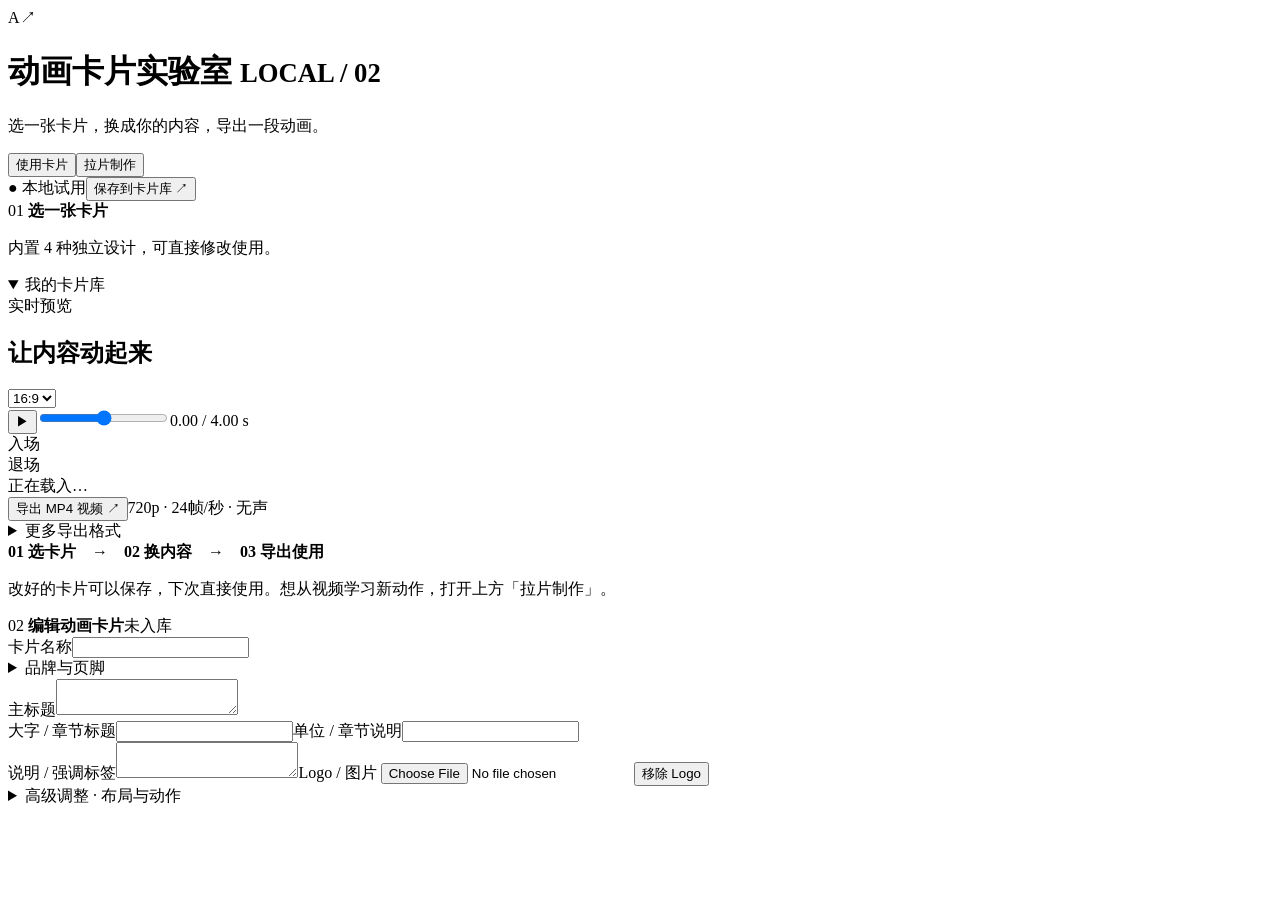
==== web/index.html @ 5bc52fbe "Publish v0.2 free local beta with usage license and setup guide" ====
<!doctype html><html lang="zh-CN"><head><meta charset="utf-8"><meta name="viewport" content="width=device-width,initial-scale=1"><title>动画卡片实验室</title><link rel="stylesheet" href="/style.css"></head><body>
<header><div class="mark">A<span>↗</span></div><div><h1>动画卡片实验室 <small>LOCAL / 02</small></h1><p>选一张卡片，换成你的内容，导出一段动画。</p></div><nav class="mode-nav"><button id="useMode" class="active">使用卡片</button><button id="studyMode">拉片制作</button></nav><span class="local">● 本地试用</span><button id="save" class="primary">保存到卡片库 ↗</button></header>
<main><aside class="left-panel"><div id="templatePanel"><div class="section-title">01 <b>选一张卡片</b></div><div id="templates"></div><p class="hint">内置 4 种独立设计，可直接修改使用。</p></div><section id="referencePanel" hidden><div class="section-title">参考视频 · 手工拉片</div><label class="upload-zone">＋ 选择本地视频<input id="videoFile" type="file" accept="video/mp4,video/quicktime,video/webm,.mov"></label><p id="uploadState" class="hint">MP4 / MOV / WebM，最多250 MB。文件保存在本机。</p><details><summary>已有项目文件路径</summary><label>项目内视频路径<input id="source"></label></details><div class="two"><label>起点 / 秒<input id="start" type="number" min="0" step=".1" value="8"></label><label>终点 / 秒<input id="end" type="number" min="0" step=".1" value="12"></label></div><label>观察记录<textarea id="notes" rows="4" placeholder="元素、动作先后、时间与不确定参数"></textarea></label><button id="analyze">抽帧并保存选段</button><label>手工选择重建结构<select id="studyKind"><option value="chapter">目录转章节</option><option value="emphasis">大字强调</option><option value="compare">数据对比</option><option value="steps">三步流程</option></select></label><p class="hint">每段最多 12 秒。抽帧保留源时间；动作与图层由人观察确认。</p><select id="references" aria-label="已保存参考"></select><video id="reference" controls muted playsinline></video><a id="referenceOpen" target="_blank" rel="noopener">放大播放原片选段 ↗</a><div id="provenance" class="hint"></div><details open><summary>抽帧证据 · 点击定位原片</summary><div id="frames"></div></details><details><summary>观察与待调整项</summary><p id="observations"></p><ul id="pending"></ul></details></section><details class="saved-library" open><summary>我的卡片库</summary><div id="library"></div></details></aside>
<section class="workspace"><div class="toolbar"><div><span class="eyebrow">实时预览</span><h2 id="previewTitle">让内容动起来</h2></div><div class="tabs" hidden><button data-kind="chapter">目录转章节</button><button data-kind="emphasis" class="active">大字强调</button><button data-kind="compare">数据对比</button><button data-kind="steps">流程步骤</button></div><select id="aspect" aria-label="画幅"><option>16:9</option><option>9:16</option></select></div><div class="preview-wrap"><div id="preview"></div></div><div class="playback"><button id="play" aria-label="播放">▶</button><button id="comparePlay" hidden>同播对照</button><input id="seek" aria-label="时间轴" type="range" min="0" max="4" step=".01"><output id="clock">0.00 / 4.00 s</output></div><div class="timeline"><span>入场</span><div id="track"></div><span>退场</span></div><div id="status" role="status">正在载入…</div><div class="export-main"><button id="mp4" class="primary">导出 MP4 视频 ↗</button><span>720p · 24帧/秒 · 无声</span><a id="exportResult" hidden download>下载刚导出的视频 ↓</a></div><details class="other-exports"><summary>更多导出格式</summary><div class="exports"><button id="json">导出卡片 JSON</button><button id="html">导出可播放 HTML</button><button id="svg">导出当前帧 SVG</button></div></details><div class="footnote"><strong>01 选卡片　→　02 换内容　→　03 导出使用</strong><p id="modeHelp">改好的卡片可以保存，下次直接使用。想从视频学习新动作，打开上方「拉片制作」。</p></div></section>
<aside class="controls"><div class="section-title">02 <b>编辑动画卡片</b><span id="dirty">未入库</span></div><label>卡片名称<input id="name"></label><details><summary>品牌与页脚</summary><label>页眉品牌<input id="brand"></label><label>页脚注释<input id="footer"></label></details><label>主标题<textarea id="title" rows="2"></textarea></label><div id="emphasisFields"><div class="two"><label>大字 / 章节标题<input id="value"></label><label>单位 / 章节说明<input id="unit"></label></div></div><div id="compareFields" hidden><label>数据项：每行 名称 | 数值 | 单位<textarea id="rows" rows="3"></textarea></label></div><div id="stepsFields" hidden><label>步骤 / 目录：每行一项<textarea id="steps" rows="3"></textarea></label></div><label>说明 / 强调标签<textarea id="subtitle" rows="2"></textarea></label><label>Logo / 图片 <input id="logo" type="file" accept="image/png,image/jpeg,image/webp"></label><button id="clearLogo">移除 Logo</button><details id="advanced"><summary>高级调整 · 布局与动作</summary><details><summary>布局与颜色</summary><div class="three"><label>字号<input id="font" type="number" min="40" max="130"></label><label>整体缩放<input id="scale" type="number" min=".5" max="1.1" step=".05"></label><label>水平偏移 %<input id="x" type="number" min="-10" max="10"></label></div><label>垂直偏移 %<input id="y" type="range" min="-8" max="8" step="1"></label><div class="three"><label>背景<input id="background" type="color"></label><label>强调色<input id="accent" type="color"></label><label>文字<input id="ink" type="color"></label></div></details><div id="chapterFields" hidden><details><summary>目录转章节 · 阶段参数</summary><div class="two"><label>聚焦开始 / 秒<input id="focusAt" type="number" min="0" max="10" step=".05"></label><label>内容替换 / 秒<input id="swapAt" type="number" min="0" max="15" step=".05"></label><label>缩回开始 / 秒<input id="settleAt" type="number" min="0" max="18" step=".05"></label><label>放大倍数<input id="zoom" type="number" min="1" max="1.35" step=".01"></label><label>选择第几项<input id="selected" type="number" min="1" max="4" step="1"></label></div><p class="hint">阶段时间相对入场触发点。环形光标是可视提示，不是真实鼠标操作。</p></details></div><details><summary>时长与动作</summary><div class="two"><label>总时长 / 秒<input id="duration" type="number" min="1" max="20" step=".1"></label><label>入场动作<select id="style"><option value="rise">淡入上移</option><option value="fade">淡入</option><option value="scale">淡入缩放</option></select></label><label>入场 / 秒<input id="enter" type="number" min=".1" max="3" step=".05"></label><label>淡出 / 秒<input id="exit" type="number" min=".1" max="3" step=".05"></label><label>步骤错开 / 秒<input id="stagger" type="number" min="0" max="2" step=".1"></label><label>缓动<select id="easing"><option value="easeOut">缓出</option><option value="linear">匀速</option></select></label></div></details><details><summary>入场触发 / 词句绑定</summary><label>触发方式<select id="mode"><option value="time">固定秒数</option><option value="phrase">匹配词句</option></select></label><label>固定秒数<input id="triggerTime" type="number" min="0" max="18" step=".1"></label><label>触发词句<input id="phrase"></label><label>第几次匹配<input id="occurrence" type="number" min="1" max="20"></label><label>人工时间标记：秒数 | 词句<textarea id="cues" rows="4"></textarea></label><p class="hint">时间相对卡片起点；修改标记后重新匹配。没有音频自动对齐，找不到词句会阻止入库。</p></details></details></aside></main><script src="/renderer.js"></script><script src="/app.js"></script><script src="/trial.js"></script></body></html>
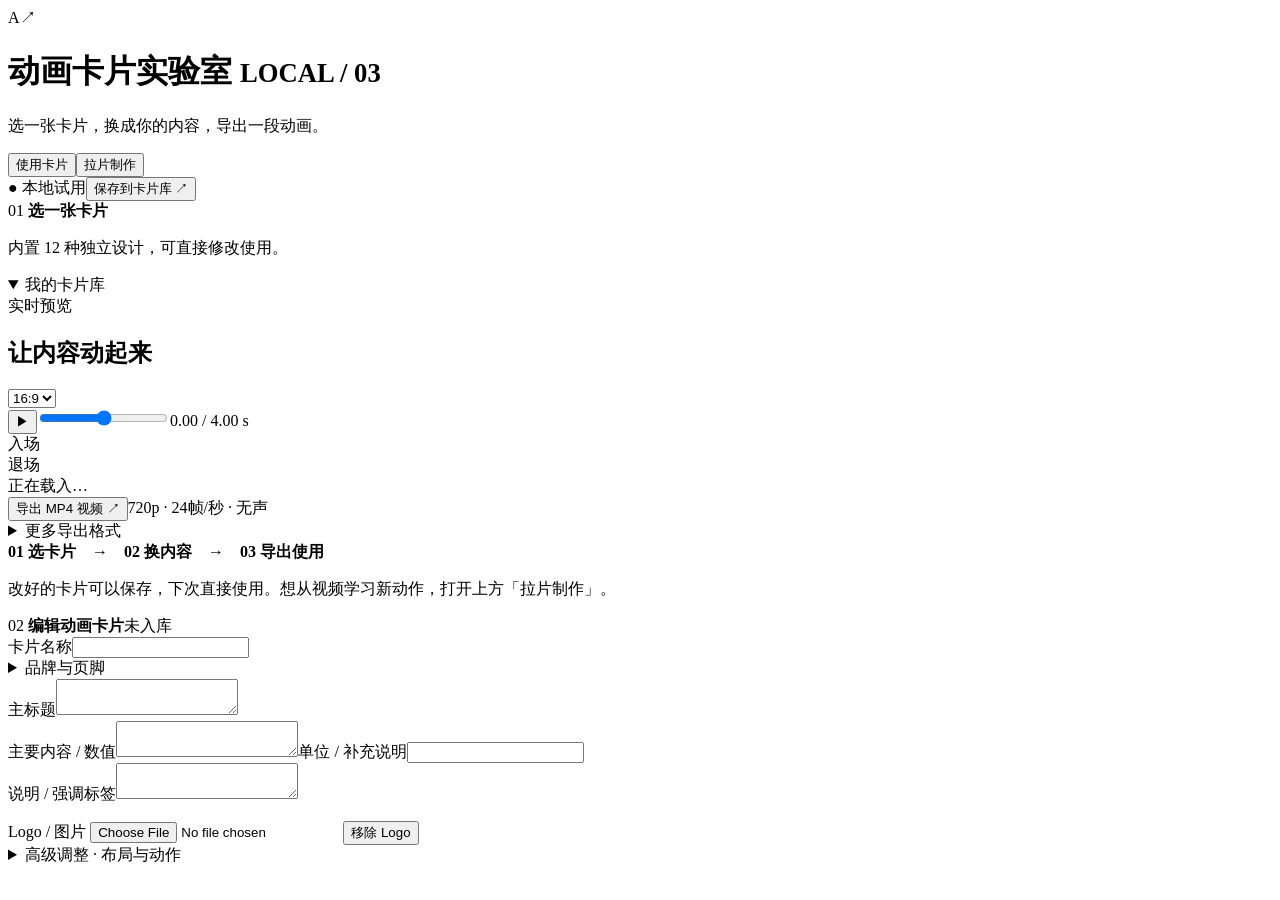
==== commit 806dac04: "Expand free beta to 12 editable animation cards with landscape and portrait export" ====
--- a/web/index.html
+++ b/web/index.html
@@ -1,5 +1,5 @@
 <!doctype html><html lang="zh-CN"><head><meta charset="utf-8"><meta name="viewport" content="width=device-width,initial-scale=1"><title>动画卡片实验室</title><link rel="stylesheet" href="/style.css"></head><body>
-<header><div class="mark">A<span>↗</span></div><div><h1>动画卡片实验室 <small>LOCAL / 02</small></h1><p>选一张卡片，换成你的内容，导出一段动画。</p></div><nav class="mode-nav"><button id="useMode" class="active">使用卡片</button><button id="studyMode">拉片制作</button></nav><span class="local">● 本地试用</span><button id="save" class="primary">保存到卡片库 ↗</button></header>
-<main><aside class="left-panel"><div id="templatePanel"><div class="section-title">01 <b>选一张卡片</b></div><div id="templates"></div><p class="hint">内置 4 种独立设计，可直接修改使用。</p></div><section id="referencePanel" hidden><div class="section-title">参考视频 · 手工拉片</div><label class="upload-zone">＋ 选择本地视频<input id="videoFile" type="file" accept="video/mp4,video/quicktime,video/webm,.mov"></label><p id="uploadState" class="hint">MP4 / MOV / WebM，最多250 MB。文件保存在本机。</p><details><summary>已有项目文件路径</summary><label>项目内视频路径<input id="source"></label></details><div class="two"><label>起点 / 秒<input id="start" type="number" min="0" step=".1" value="8"></label><label>终点 / 秒<input id="end" type="number" min="0" step=".1" value="12"></label></div><label>观察记录<textarea id="notes" rows="4" placeholder="元素、动作先后、时间与不确定参数"></textarea></label><button id="analyze">抽帧并保存选段</button><label>手工选择重建结构<select id="studyKind"><option value="chapter">目录转章节</option><option value="emphasis">大字强调</option><option value="compare">数据对比</option><option value="steps">三步流程</option></select></label><p class="hint">每段最多 12 秒。抽帧保留源时间；动作与图层由人观察确认。</p><select id="references" aria-label="已保存参考"></select><video id="reference" controls muted playsinline></video><a id="referenceOpen" target="_blank" rel="noopener">放大播放原片选段 ↗</a><div id="provenance" class="hint"></div><details open><summary>抽帧证据 · 点击定位原片</summary><div id="frames"></div></details><details><summary>观察与待调整项</summary><p id="observations"></p><ul id="pending"></ul></details></section><details class="saved-library" open><summary>我的卡片库</summary><div id="library"></div></details></aside>
+<header><div class="mark">A<span>↗</span></div><div><h1>动画卡片实验室 <small>LOCAL / 03</small></h1><p>选一张卡片，换成你的内容，导出一段动画。</p></div><nav class="mode-nav"><button id="useMode" class="active">使用卡片</button><button id="studyMode">拉片制作</button></nav><span class="local">● 本地试用</span><button id="save" class="primary">保存到卡片库 ↗</button></header>
+<main><aside class="left-panel"><div id="templatePanel"><div class="section-title">01 <b>选一张卡片</b></div><div id="templates"></div><p class="hint">内置 12 种独立设计，可直接修改使用。</p></div><section id="referencePanel" hidden><div class="section-title">参考视频 · 手工拉片</div><label class="upload-zone">＋ 选择本地视频<input id="videoFile" type="file" accept="video/mp4,video/quicktime,video/webm,.mov"></label><p id="uploadState" class="hint">MP4 / MOV / WebM，最多250 MB。文件保存在本机。</p><details><summary>已有项目文件路径</summary><label>项目内视频路径<input id="source"></label></details><div class="two"><label>起点 / 秒<input id="start" type="number" min="0" step=".1" value="8"></label><label>终点 / 秒<input id="end" type="number" min="0" step=".1" value="12"></label></div><label>观察记录<textarea id="notes" rows="4" placeholder="元素、动作先后、时间与不确定参数"></textarea></label><button id="analyze">抽帧并保存选段</button><label>手工选择重建结构<select id="studyKind"><option value="chapter">目录转章节</option><option value="emphasis">大字强调</option><option value="compare">数据对比</option><option value="steps">三步流程</option></select></label><p class="hint">每段最多 12 秒。抽帧保留源时间；动作与图层由人观察确认。</p><select id="references" aria-label="已保存参考"></select><video id="reference" controls muted playsinline></video><a id="referenceOpen" target="_blank" rel="noopener">放大播放原片选段 ↗</a><div id="provenance" class="hint"></div><details open><summary>抽帧证据 · 点击定位原片</summary><div id="frames"></div></details><details><summary>观察与待调整项</summary><p id="observations"></p><ul id="pending"></ul></details></section><details class="saved-library" open><summary>我的卡片库</summary><div id="library"></div></details></aside>
 <section class="workspace"><div class="toolbar"><div><span class="eyebrow">实时预览</span><h2 id="previewTitle">让内容动起来</h2></div><div class="tabs" hidden><button data-kind="chapter">目录转章节</button><button data-kind="emphasis" class="active">大字强调</button><button data-kind="compare">数据对比</button><button data-kind="steps">流程步骤</button></div><select id="aspect" aria-label="画幅"><option>16:9</option><option>9:16</option></select></div><div class="preview-wrap"><div id="preview"></div></div><div class="playback"><button id="play" aria-label="播放">▶</button><button id="comparePlay" hidden>同播对照</button><input id="seek" aria-label="时间轴" type="range" min="0" max="4" step=".01"><output id="clock">0.00 / 4.00 s</output></div><div class="timeline"><span>入场</span><div id="track"></div><span>退场</span></div><div id="status" role="status">正在载入…</div><div class="export-main"><button id="mp4" class="primary">导出 MP4 视频 ↗</button><span>720p · 24帧/秒 · 无声</span><a id="exportResult" hidden download>下载刚导出的视频 ↓</a></div><details class="other-exports"><summary>更多导出格式</summary><div class="exports"><button id="json">导出卡片 JSON</button><button id="html">导出可播放 HTML</button><button id="svg">导出当前帧 SVG</button></div></details><div class="footnote"><strong>01 选卡片　→　02 换内容　→　03 导出使用</strong><p id="modeHelp">改好的卡片可以保存，下次直接使用。想从视频学习新动作，打开上方「拉片制作」。</p></div></section>
-<aside class="controls"><div class="section-title">02 <b>编辑动画卡片</b><span id="dirty">未入库</span></div><label>卡片名称<input id="name"></label><details><summary>品牌与页脚</summary><label>页眉品牌<input id="brand"></label><label>页脚注释<input id="footer"></label></details><label>主标题<textarea id="title" rows="2"></textarea></label><div id="emphasisFields"><div class="two"><label>大字 / 章节标题<input id="value"></label><label>单位 / 章节说明<input id="unit"></label></div></div><div id="compareFields" hidden><label>数据项：每行 名称 | 数值 | 单位<textarea id="rows" rows="3"></textarea></label></div><div id="stepsFields" hidden><label>步骤 / 目录：每行一项<textarea id="steps" rows="3"></textarea></label></div><label>说明 / 强调标签<textarea id="subtitle" rows="2"></textarea></label><label>Logo / 图片 <input id="logo" type="file" accept="image/png,image/jpeg,image/webp"></label><button id="clearLogo">移除 Logo</button><details id="advanced"><summary>高级调整 · 布局与动作</summary><details><summary>布局与颜色</summary><div class="three"><label>字号<input id="font" type="number" min="40" max="130"></label><label>整体缩放<input id="scale" type="number" min=".5" max="1.1" step=".05"></label><label>水平偏移 %<input id="x" type="number" min="-10" max="10"></label></div><label>垂直偏移 %<input id="y" type="range" min="-8" max="8" step="1"></label><div class="three"><label>背景<input id="background" type="color"></label><label>强调色<input id="accent" type="color"></label><label>文字<input id="ink" type="color"></label></div></details><div id="chapterFields" hidden><details><summary>目录转章节 · 阶段参数</summary><div class="two"><label>聚焦开始 / 秒<input id="focusAt" type="number" min="0" max="10" step=".05"></label><label>内容替换 / 秒<input id="swapAt" type="number" min="0" max="15" step=".05"></label><label>缩回开始 / 秒<input id="settleAt" type="number" min="0" max="18" step=".05"></label><label>放大倍数<input id="zoom" type="number" min="1" max="1.35" step=".01"></label><label>选择第几项<input id="selected" type="number" min="1" max="4" step="1"></label></div><p class="hint">阶段时间相对入场触发点。环形光标是可视提示，不是真实鼠标操作。</p></details></div><details><summary>时长与动作</summary><div class="two"><label>总时长 / 秒<input id="duration" type="number" min="1" max="20" step=".1"></label><label>入场动作<select id="style"><option value="rise">淡入上移</option><option value="fade">淡入</option><option value="scale">淡入缩放</option></select></label><label>入场 / 秒<input id="enter" type="number" min=".1" max="3" step=".05"></label><label>淡出 / 秒<input id="exit" type="number" min=".1" max="3" step=".05"></label><label>步骤错开 / 秒<input id="stagger" type="number" min="0" max="2" step=".1"></label><label>缓动<select id="easing"><option value="easeOut">缓出</option><option value="linear">匀速</option></select></label></div></details><details><summary>入场触发 / 词句绑定</summary><label>触发方式<select id="mode"><option value="time">固定秒数</option><option value="phrase">匹配词句</option></select></label><label>固定秒数<input id="triggerTime" type="number" min="0" max="18" step=".1"></label><label>触发词句<input id="phrase"></label><label>第几次匹配<input id="occurrence" type="number" min="1" max="20"></label><label>人工时间标记：秒数 | 词句<textarea id="cues" rows="4"></textarea></label><p class="hint">时间相对卡片起点；修改标记后重新匹配。没有音频自动对齐，找不到词句会阻止入库。</p></details></details></aside></main><script src="/renderer.js"></script><script src="/app.js"></script><script src="/trial.js"></script></body></html>
+<aside class="controls"><div class="section-title">02 <b>编辑动画卡片</b><span id="dirty">未入库</span></div><label>卡片名称<input id="name"></label><details><summary>品牌与页脚</summary><label>页眉品牌<input id="brand"></label><label>页脚注释<input id="footer"></label></details><label>主标题<textarea id="title" rows="2"></textarea></label><div id="emphasisFields"><div class="two"><label>主要内容 / 数值<textarea id="value" rows="2"></textarea></label><label>单位 / 补充说明<input id="unit"></label></div></div><div id="compareFields" hidden><label>数据项：每行 名称 | 数值 | 单位<textarea id="rows" rows="3"></textarea></label></div><div id="stepsFields" hidden><label>列表 / 步骤 / 目录：每行一项<textarea id="steps" rows="3"></textarea></label></div><label>说明 / 强调标签<textarea id="subtitle" rows="2"></textarea></label><p id="cardFieldHint" class="hint"></p><label>Logo / 图片 <input id="logo" type="file" accept="image/png,image/jpeg,image/webp"></label><button id="clearLogo">移除 Logo</button><details id="advanced"><summary>高级调整 · 布局与动作</summary><details><summary>布局与颜色</summary><div class="three"><label>字号<input id="font" type="number" min="40" max="130"></label><label>整体缩放<input id="scale" type="number" min=".5" max="1.1" step=".05"></label><label>水平偏移 %<input id="x" type="number" min="-10" max="10"></label></div><label>垂直偏移 %<input id="y" type="range" min="-8" max="8" step="1"></label><div class="three"><label>背景<input id="background" type="color"></label><label>强调色<input id="accent" type="color"></label><label>文字<input id="ink" type="color"></label></div></details><div id="chapterFields" hidden><details><summary>目录转章节 · 阶段参数</summary><div class="two"><label>聚焦开始 / 秒<input id="focusAt" type="number" min="0" max="10" step=".05"></label><label>内容替换 / 秒<input id="swapAt" type="number" min="0" max="15" step=".05"></label><label>缩回开始 / 秒<input id="settleAt" type="number" min="0" max="18" step=".05"></label><label>放大倍数<input id="zoom" type="number" min="1" max="1.35" step=".01"></label><label>选择第几项<input id="selected" type="number" min="1" max="4" step="1"></label></div><p class="hint">阶段时间相对入场触发点。环形光标是可视提示，不是真实鼠标操作。</p></details></div><details><summary>时长与动作</summary><div class="two"><label>总时长 / 秒<input id="duration" type="number" min="1" max="20" step=".1"></label><label>入场动作<select id="style"><option value="rise">淡入上移</option><option value="fade">淡入</option><option value="scale">淡入缩放</option></select></label><label>入场 / 秒<input id="enter" type="number" min=".1" max="3" step=".05"></label><label>淡出 / 秒<input id="exit" type="number" min=".1" max="3" step=".05"></label><label>步骤错开 / 秒<input id="stagger" type="number" min="0" max="2" step=".1"></label><label>缓动<select id="easing"><option value="easeOut">缓出</option><option value="linear">匀速</option></select></label></div></details><details><summary>入场触发 / 词句绑定</summary><label>触发方式<select id="mode"><option value="time">固定秒数</option><option value="phrase">匹配词句</option></select></label><label>固定秒数<input id="triggerTime" type="number" min="0" max="18" step=".1"></label><label>触发词句<input id="phrase"></label><label>第几次匹配<input id="occurrence" type="number" min="1" max="20"></label><label>人工时间标记：秒数 | 词句<textarea id="cues" rows="4"></textarea></label><p class="hint">时间相对卡片起点；修改标记后重新匹配。没有音频自动对齐，找不到词句会阻止入库。</p></details></details></aside></main><script src="/renderer.js"></script><script src="/app.js"></script><script src="/trial.js"></script></body></html>
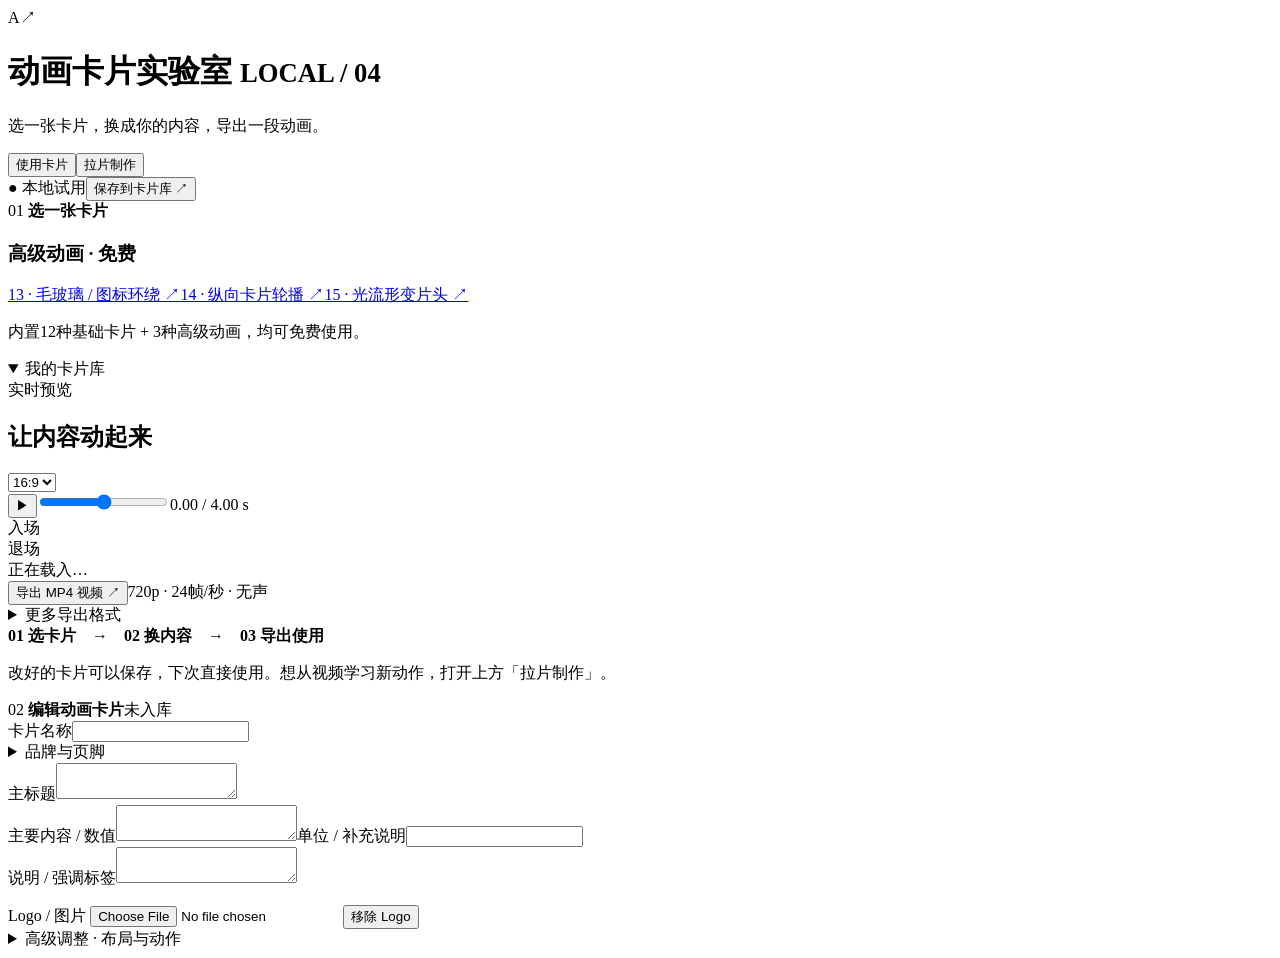
==== commit 93759251: "Release v0.4: three advanced free templates and local agent API" ====
--- a/web/index.html
+++ b/web/index.html
@@ -1,5 +1,5 @@
 <!doctype html><html lang="zh-CN"><head><meta charset="utf-8"><meta name="viewport" content="width=device-width,initial-scale=1"><title>动画卡片实验室</title><link rel="stylesheet" href="/style.css"></head><body>
-<header><div class="mark">A<span>↗</span></div><div><h1>动画卡片实验室 <small>LOCAL / 03</small></h1><p>选一张卡片，换成你的内容，导出一段动画。</p></div><nav class="mode-nav"><button id="useMode" class="active">使用卡片</button><button id="studyMode">拉片制作</button></nav><span class="local">● 本地试用</span><button id="save" class="primary">保存到卡片库 ↗</button></header>
-<main><aside class="left-panel"><div id="templatePanel"><div class="section-title">01 <b>选一张卡片</b></div><div id="templates"></div><p class="hint">内置 12 种独立设计，可直接修改使用。</p></div><section id="referencePanel" hidden><div class="section-title">参考视频 · 手工拉片</div><label class="upload-zone">＋ 选择本地视频<input id="videoFile" type="file" accept="video/mp4,video/quicktime,video/webm,.mov"></label><p id="uploadState" class="hint">MP4 / MOV / WebM，最多250 MB。文件保存在本机。</p><details><summary>已有项目文件路径</summary><label>项目内视频路径<input id="source"></label></details><div class="two"><label>起点 / 秒<input id="start" type="number" min="0" step=".1" value="8"></label><label>终点 / 秒<input id="end" type="number" min="0" step=".1" value="12"></label></div><label>观察记录<textarea id="notes" rows="4" placeholder="元素、动作先后、时间与不确定参数"></textarea></label><button id="analyze">抽帧并保存选段</button><label>手工选择重建结构<select id="studyKind"><option value="chapter">目录转章节</option><option value="emphasis">大字强调</option><option value="compare">数据对比</option><option value="steps">三步流程</option></select></label><p class="hint">每段最多 12 秒。抽帧保留源时间；动作与图层由人观察确认。</p><select id="references" aria-label="已保存参考"></select><video id="reference" controls muted playsinline></video><a id="referenceOpen" target="_blank" rel="noopener">放大播放原片选段 ↗</a><div id="provenance" class="hint"></div><details open><summary>抽帧证据 · 点击定位原片</summary><div id="frames"></div></details><details><summary>观察与待调整项</summary><p id="observations"></p><ul id="pending"></ul></details></section><details class="saved-library" open><summary>我的卡片库</summary><div id="library"></div></details></aside>
+<header><div class="mark">A<span>↗</span></div><div><h1>动画卡片实验室 <small>LOCAL / 04</small></h1><p>选一张卡片，换成你的内容，导出一段动画。</p></div><nav class="mode-nav"><button id="useMode" class="active">使用卡片</button><button id="studyMode">拉片制作</button></nav><span class="local">● 本地试用</span><button id="save" class="primary">保存到卡片库 ↗</button></header>
+<main><aside class="left-panel"><div id="templatePanel"><div class="section-title">01 <b>选一张卡片</b></div><div id="templates"></div><div class="advanced-links"><h3>高级动画 · 免费</h3><a href="/advanced/orbit/index.html">13 · 毛玻璃 / 图标环绕 ↗</a><a href="/advanced/studies/index.html?kind=carousel">14 · 纵向卡片轮播 ↗</a><a href="/advanced/studies/index.html?kind=gradient">15 · 光流形变片头 ↗</a></div><p class="hint">内置12种基础卡片 + 3种高级动画，均可免费使用。</p></div><section id="referencePanel" hidden><div class="section-title">参考视频 · 免费手工拉片</div><label class="upload-zone">＋ 选择本地视频<input id="videoFile" type="file" accept="video/mp4,video/quicktime,video/webm,.mov"></label><p id="uploadState" class="hint">MP4 / MOV / WebM，最多250 MB。文件保存在本机。</p><details><summary>已有项目文件路径</summary><label>项目内视频路径<input id="source"></label></details><div class="two"><label>起点 / 秒<input id="start" type="number" min="0" step=".1" value="8"></label><label>终点 / 秒<input id="end" type="number" min="0" step=".1" value="12"></label></div><label>观察记录<textarea id="notes" rows="4" placeholder="元素、动作先后、时间与不确定参数"></textarea></label><button id="analyze">抽帧并保存选段</button><label>手工选择重建结构<select id="studyKind"><option value="chapter">目录转章节</option><option value="emphasis">大字强调</option><option value="compare">数据对比</option><option value="steps">三步流程</option></select></label><p class="hint">每段最多 12 秒。抽帧保留源时间；动作与图层由人观察确认。</p><select id="references" aria-label="已保存参考"></select><video id="reference" controls muted playsinline></video><a id="referenceOpen" target="_blank" rel="noopener">放大播放原片选段 ↗</a><div id="provenance" class="hint"></div><details open><summary>抽帧证据 · 点击定位原片</summary><div id="frames"></div></details><details><summary>观察与待调整项</summary><p id="observations"></p><ul id="pending"></ul></details></section><details class="saved-library" open><summary>我的卡片库</summary><div id="library"></div></details></aside>
 <section class="workspace"><div class="toolbar"><div><span class="eyebrow">实时预览</span><h2 id="previewTitle">让内容动起来</h2></div><div class="tabs" hidden><button data-kind="chapter">目录转章节</button><button data-kind="emphasis" class="active">大字强调</button><button data-kind="compare">数据对比</button><button data-kind="steps">流程步骤</button></div><select id="aspect" aria-label="画幅"><option>16:9</option><option>9:16</option></select></div><div class="preview-wrap"><div id="preview"></div></div><div class="playback"><button id="play" aria-label="播放">▶</button><button id="comparePlay" hidden>同播对照</button><input id="seek" aria-label="时间轴" type="range" min="0" max="4" step=".01"><output id="clock">0.00 / 4.00 s</output></div><div class="timeline"><span>入场</span><div id="track"></div><span>退场</span></div><div id="status" role="status">正在载入…</div><div class="export-main"><button id="mp4" class="primary">导出 MP4 视频 ↗</button><span>720p · 24帧/秒 · 无声</span><a id="exportResult" hidden download>下载刚导出的视频 ↓</a></div><details class="other-exports"><summary>更多导出格式</summary><div class="exports"><button id="json">导出卡片 JSON</button><button id="html">导出可播放 HTML</button><button id="svg">导出当前帧 SVG</button></div></details><div class="footnote"><strong>01 选卡片　→　02 换内容　→　03 导出使用</strong><p id="modeHelp">改好的卡片可以保存，下次直接使用。想从视频学习新动作，打开上方「拉片制作」。</p></div></section>
 <aside class="controls"><div class="section-title">02 <b>编辑动画卡片</b><span id="dirty">未入库</span></div><label>卡片名称<input id="name"></label><details><summary>品牌与页脚</summary><label>页眉品牌<input id="brand"></label><label>页脚注释<input id="footer"></label></details><label>主标题<textarea id="title" rows="2"></textarea></label><div id="emphasisFields"><div class="two"><label>主要内容 / 数值<textarea id="value" rows="2"></textarea></label><label>单位 / 补充说明<input id="unit"></label></div></div><div id="compareFields" hidden><label>数据项：每行 名称 | 数值 | 单位<textarea id="rows" rows="3"></textarea></label></div><div id="stepsFields" hidden><label>列表 / 步骤 / 目录：每行一项<textarea id="steps" rows="3"></textarea></label></div><label>说明 / 强调标签<textarea id="subtitle" rows="2"></textarea></label><p id="cardFieldHint" class="hint"></p><label>Logo / 图片 <input id="logo" type="file" accept="image/png,image/jpeg,image/webp"></label><button id="clearLogo">移除 Logo</button><details id="advanced"><summary>高级调整 · 布局与动作</summary><details><summary>布局与颜色</summary><div class="three"><label>字号<input id="font" type="number" min="40" max="130"></label><label>整体缩放<input id="scale" type="number" min=".5" max="1.1" step=".05"></label><label>水平偏移 %<input id="x" type="number" min="-10" max="10"></label></div><label>垂直偏移 %<input id="y" type="range" min="-8" max="8" step="1"></label><div class="three"><label>背景<input id="background" type="color"></label><label>强调色<input id="accent" type="color"></label><label>文字<input id="ink" type="color"></label></div></details><div id="chapterFields" hidden><details><summary>目录转章节 · 阶段参数</summary><div class="two"><label>聚焦开始 / 秒<input id="focusAt" type="number" min="0" max="10" step=".05"></label><label>内容替换 / 秒<input id="swapAt" type="number" min="0" max="15" step=".05"></label><label>缩回开始 / 秒<input id="settleAt" type="number" min="0" max="18" step=".05"></label><label>放大倍数<input id="zoom" type="number" min="1" max="1.35" step=".01"></label><label>选择第几项<input id="selected" type="number" min="1" max="4" step="1"></label></div><p class="hint">阶段时间相对入场触发点。环形光标是可视提示，不是真实鼠标操作。</p></details></div><details><summary>时长与动作</summary><div class="two"><label>总时长 / 秒<input id="duration" type="number" min="1" max="20" step=".1"></label><label>入场动作<select id="style"><option value="rise">淡入上移</option><option value="fade">淡入</option><option value="scale">淡入缩放</option></select></label><label>入场 / 秒<input id="enter" type="number" min=".1" max="3" step=".05"></label><label>淡出 / 秒<input id="exit" type="number" min=".1" max="3" step=".05"></label><label>步骤错开 / 秒<input id="stagger" type="number" min="0" max="2" step=".1"></label><label>缓动<select id="easing"><option value="easeOut">缓出</option><option value="linear">匀速</option></select></label></div></details><details><summary>入场触发 / 词句绑定</summary><label>触发方式<select id="mode"><option value="time">固定秒数</option><option value="phrase">匹配词句</option></select></label><label>固定秒数<input id="triggerTime" type="number" min="0" max="18" step=".1"></label><label>触发词句<input id="phrase"></label><label>第几次匹配<input id="occurrence" type="number" min="1" max="20"></label><label>人工时间标记：秒数 | 词句<textarea id="cues" rows="4"></textarea></label><p class="hint">时间相对卡片起点；修改标记后重新匹配。没有音频自动对齐，找不到词句会阻止入库。</p></details></details></aside></main><script src="/renderer.js"></script><script src="/app.js"></script><script src="/trial.js"></script></body></html>
